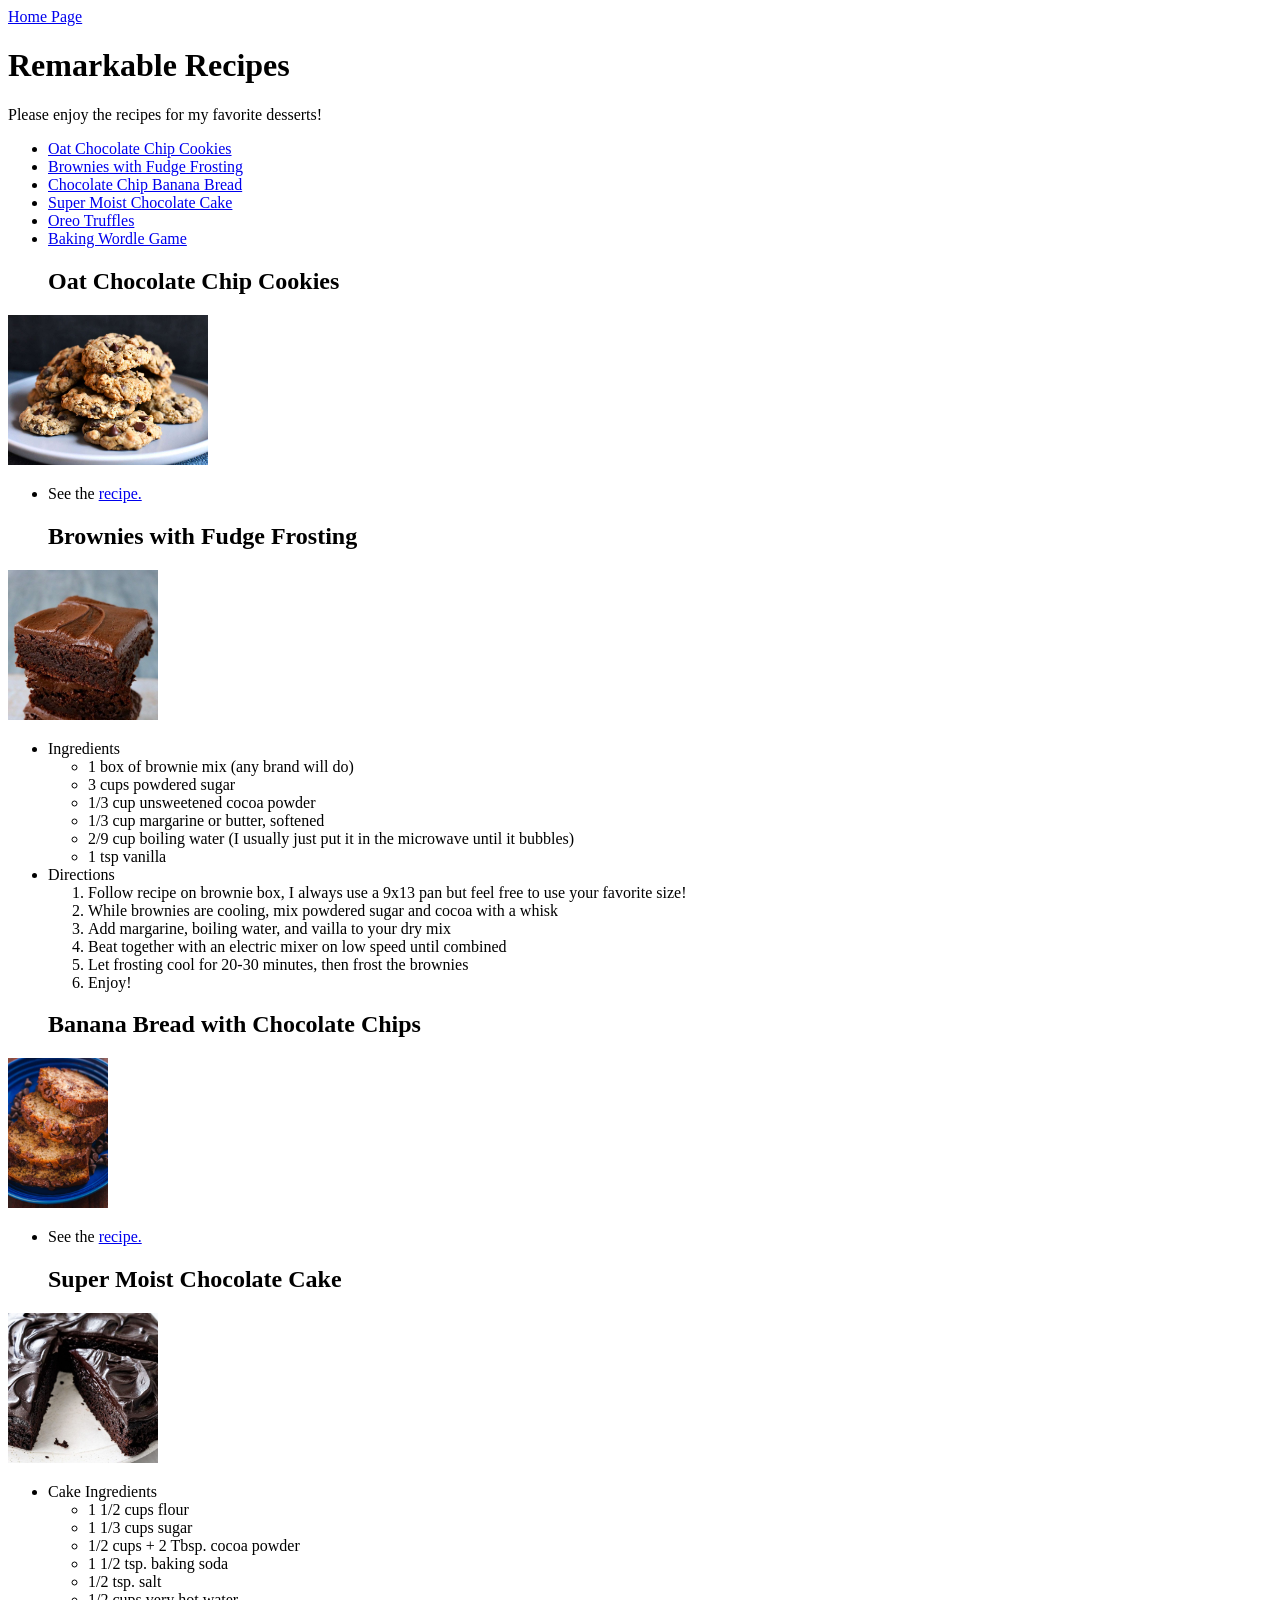
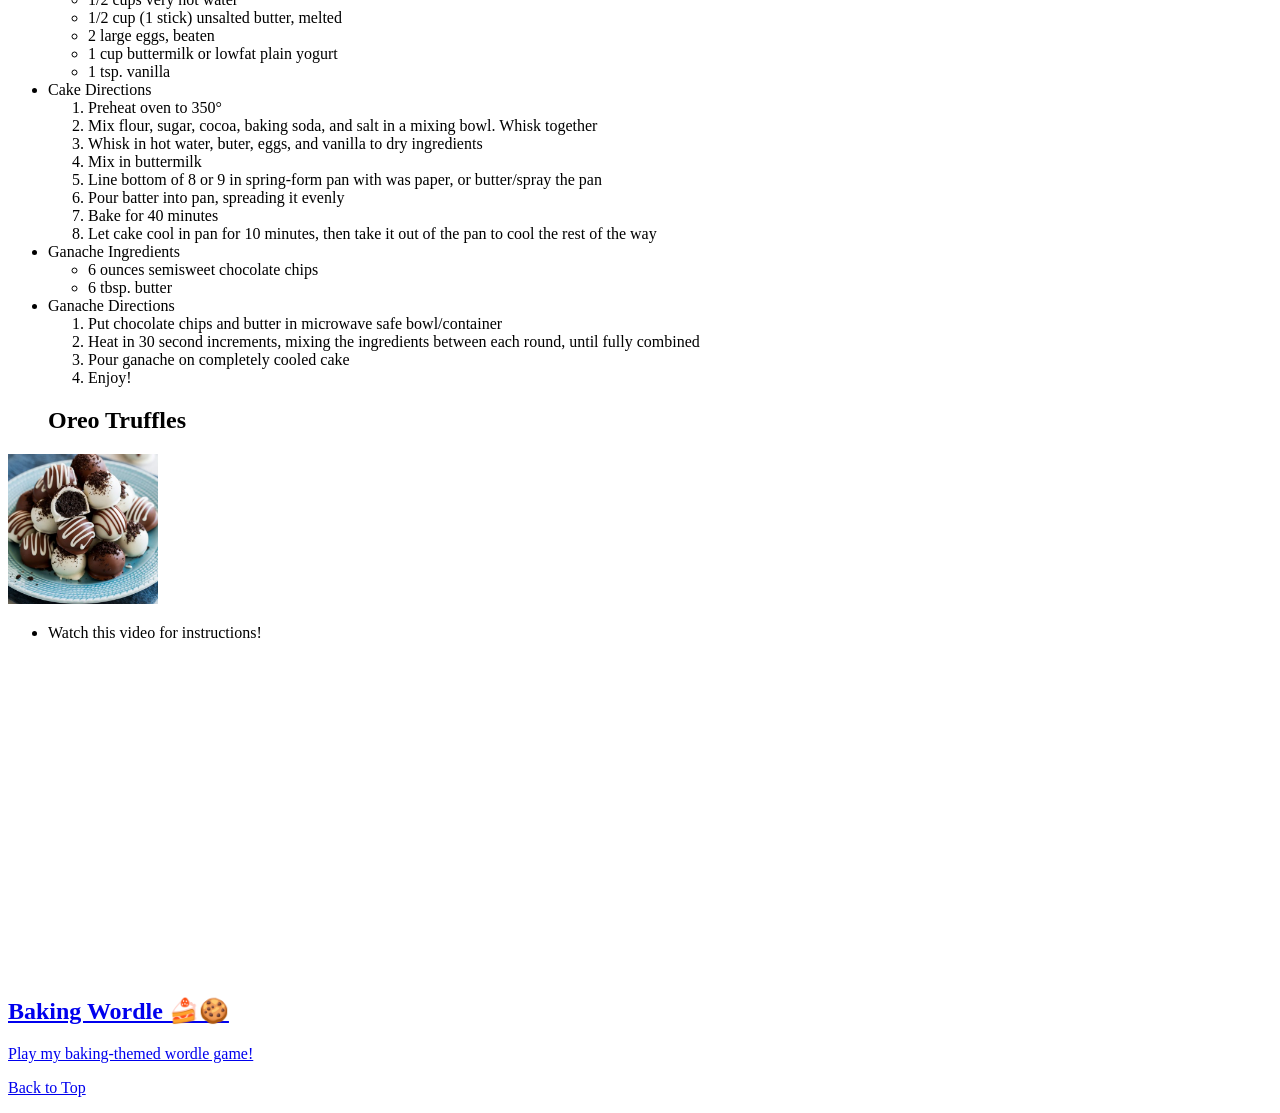
==== scratch_pages/recipes.html @ 7833f9f1 "Add files via upload" ====
<!DOCTYPE html>
<html lang="en">
<head>
    <meta charset="UTF-8">
    <meta name="viewport" content="width=device-width, initial-scale=1.0">
    <title>Document</title>
    <link rel="stylesheet" href="../css/recipes_styles.css">
</head>
<body>
    <div class="header" id="top"></div>
        <a href="../index.html" class="home">Home Page</a>
        <header>
            <h1>Remarkable Recipes</h1>
            <p>Please enjoy the recipes for my favorite desserts!</p>
        </header>

        <nav>
            <ul>
                <li><a href="#cookies">Oat Chocolate Chip Cookies</a></lia>
                <li><a href="#brownies">Brownies with Fudge Frosting</a></li>
                <li><a href="#bread">Chocolate Chip Banana Bread</a></li>
                <li><a href="#cake">Super Moist Chocolate Cake</a></li>
                <li><a href="#truffles">Oreo Truffles</a></li>
                <li><a href="#wordle">Baking Wordle Game</a></li>
            </ul>
        </nav>

    <section class="cookies" id="cookies">
        <ul>
            <h2>Oat Chocolate Chip Cookies</h2>
        </ul>
        <img src="../images/oat_choco.jpg" height="150" alt="Chocolate Chip Cookies">
        <ul>
            <li>See the <a href="https://www.allrecipes.com/recipe/10605/chocolate-chip-oatmeal-cookies/" target="_blank" title="Recipe for Cookies">recipe.</a></li>
        </ul>
    </section>

    <section class="brownies" id="brownies">
        <ul>
            <h2>Brownies with Fudge Frosting</h2>
        </ul>
        <img src="../images/brownies.jpeg" height="150" alt="Fudge Brownies">
        <ul>
            <li>Ingredients</li>
                <ul>
                    <li>1 box of brownie mix (any brand will do)</li>
                    <li>3 cups powdered sugar</li>
                    <li>1/3 cup unsweetened cocoa powder</li>
                    <li>1/3 cup margarine or butter, softened</li>
                    <li>2/9 cup boiling water (I usually just put it in the microwave until it bubbles)</li>
                    <li>1 tsp vanilla</li>
                </ul>
            <li>Directions</li>
                <ol>
                    <li>Follow recipe on brownie box, I always use a 9x13 pan but feel free to use your favorite size!
                    <li>While brownies are cooling, mix powdered sugar and cocoa with a whisk</li>
                    <li>Add margarine, boiling water, and vailla to your dry mix</li>
                    <li>Beat together with an electric mixer on low speed until combined</li>
                    <li>Let frosting cool for 20-30 minutes, then frost the brownies</li>
                    <li>Enjoy!</li>
                </ol>
        </ul>
    </section>

    <section class="bread" id="bread">
        <ul>
            <h2>Banana Bread with Chocolate Chips</h2>
        </ul>
        <img src="../images/banana_bread.jpg" height="150" alt="Banana Bread">
        <ul>
            <li>See the <a href="https://natashaskitchen.com/chocolate-chip-banana-bread/" target="_blank" title="Recipe for Banana Bread">recipe.</a></li>
        </ul>
    </section>

    <section class="cake" id="cake">
        <ul>
            <h2>Super Moist Chocolate Cake</h2>
        </ul>
        <img src="../images/choco_cake.jpg" height="150" alt="Chocolate Cake">
        <ul>
            <li>Cake Ingredients</li>
                <ul>
                    <li>1 1/2 cups flour</li>
                    <li>1 1/3 cups sugar</li>
                    <li>1/2 cups + 2 Tbsp. cocoa powder</li>
                    <li>1 1/2 tsp. baking soda</li>
                    <li>1/2 tsp. salt</li>
                    <li>1/2 cups very hot water</li>
                    <li>1/2 cup (1 stick) unsalted butter, melted</li>
                    <li>2 large eggs, beaten</li>
                    <li>1 cup buttermilk or lowfat plain yogurt</li>
                    <li>1 tsp. vanilla</li>
                </ul>
            <li>Cake Directions</li>
                <ol>
                    <li>Preheat oven to 350°</li>
                    <li>Mix flour, sugar, cocoa, baking soda, and salt in a mixing bowl. Whisk together</li>
                    <li>Whisk in hot water, buter, eggs, and vanilla to dry ingredients</li>
                    <li>Mix in buttermilk</li>
                    <li>Line bottom of 8 or 9 in spring-form pan with was paper, or butter/spray the pan</li>
                    <li>Pour batter into pan, spreading it evenly</li>
                    <li>Bake for 40 minutes</li>
                    <li>Let cake cool in pan for 10 minutes, then take it out of the pan to cool the rest of the way</li>
                </ol>
            <li>Ganache Ingredients</li>
                <ul>
                    <li>6 ounces semisweet chocolate chips</li>
                    <li>6 tbsp. butter</li>
                </ul>
            <li>Ganache Directions</li>
                <ol>
                    <li>Put chocolate chips and butter in microwave safe bowl/container</li>
                    <li>Heat in 30 second increments, mixing the ingredients between each round, until fully combined</li>
                    <li>Pour ganache on completely cooled cake</li>
                    <li>Enjoy!</li>
                </ol>
        </ul>
    </section>

    <section class="truffles" id="truffles">
        <ul>
            <h2>Oreo Truffles</h2>
        </ul>
        <img src="../images/truffles.jpg" height="150" alt="Oreo Truffles">
        <ul>
            <li>Watch this video for instructions!</li>
        </ul>
        <div class="video">
            
        </div>
        <iframe
            width="560"
            height="315"
            src="https://www.youtube-nocookie.com/embed/yzHQxI0yX_w&t=1s"
            title="Youtube video player"
            frameborder="0"
            allow="accelerometer; autoplay; clipboard-write; encrypted-media; gyroscope; picture-in-picture
            referrerpolicy="strict-origin-when-cross-origin"
            allowfullscreen>
        </iframe>
    </section>

    <section class="wordle" id="wordle">
        <a href="wordle.html">
            <h2>Baking Wordle 🍰🍪</h2>
            <p>Play my baking-themed wordle game!</p>
        </a>
    </section>

    <footer>
            <p><a href="#top">Back to Top</a></p>
    </footer>
</body>
</html>
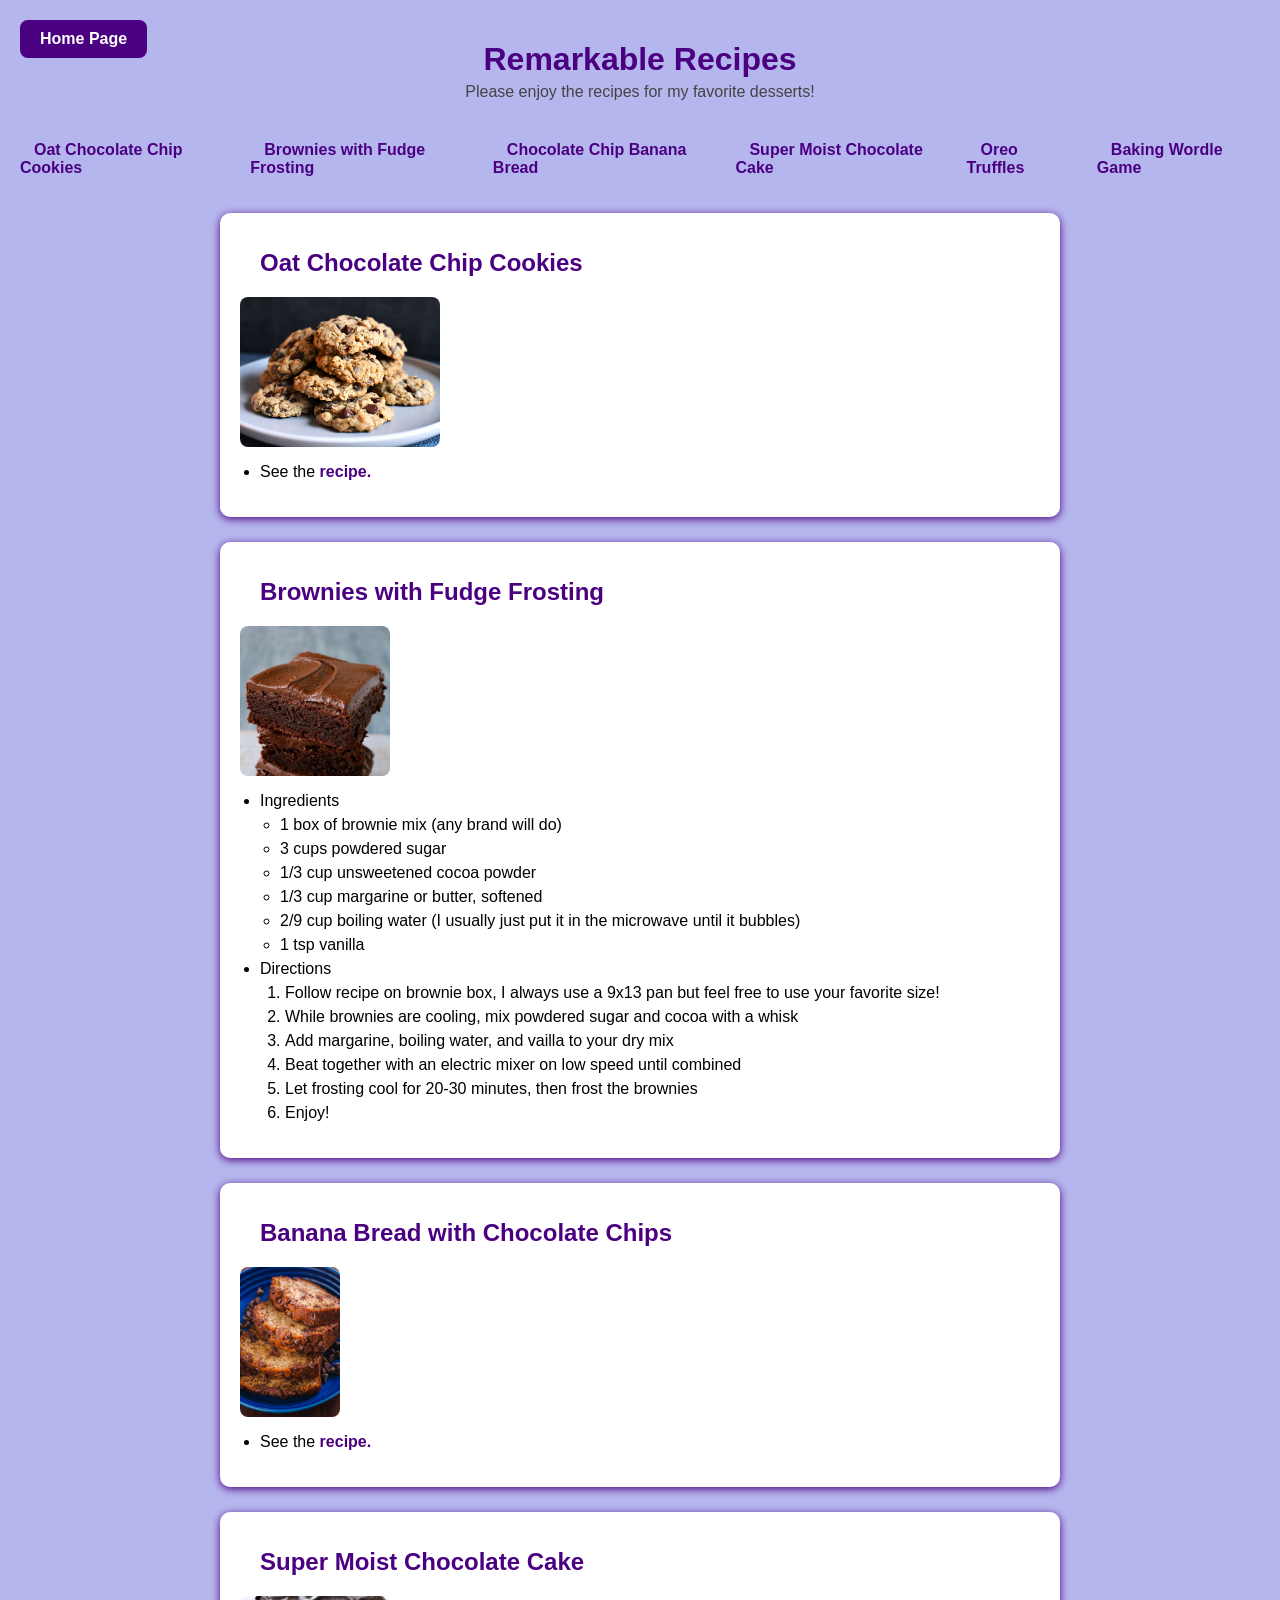
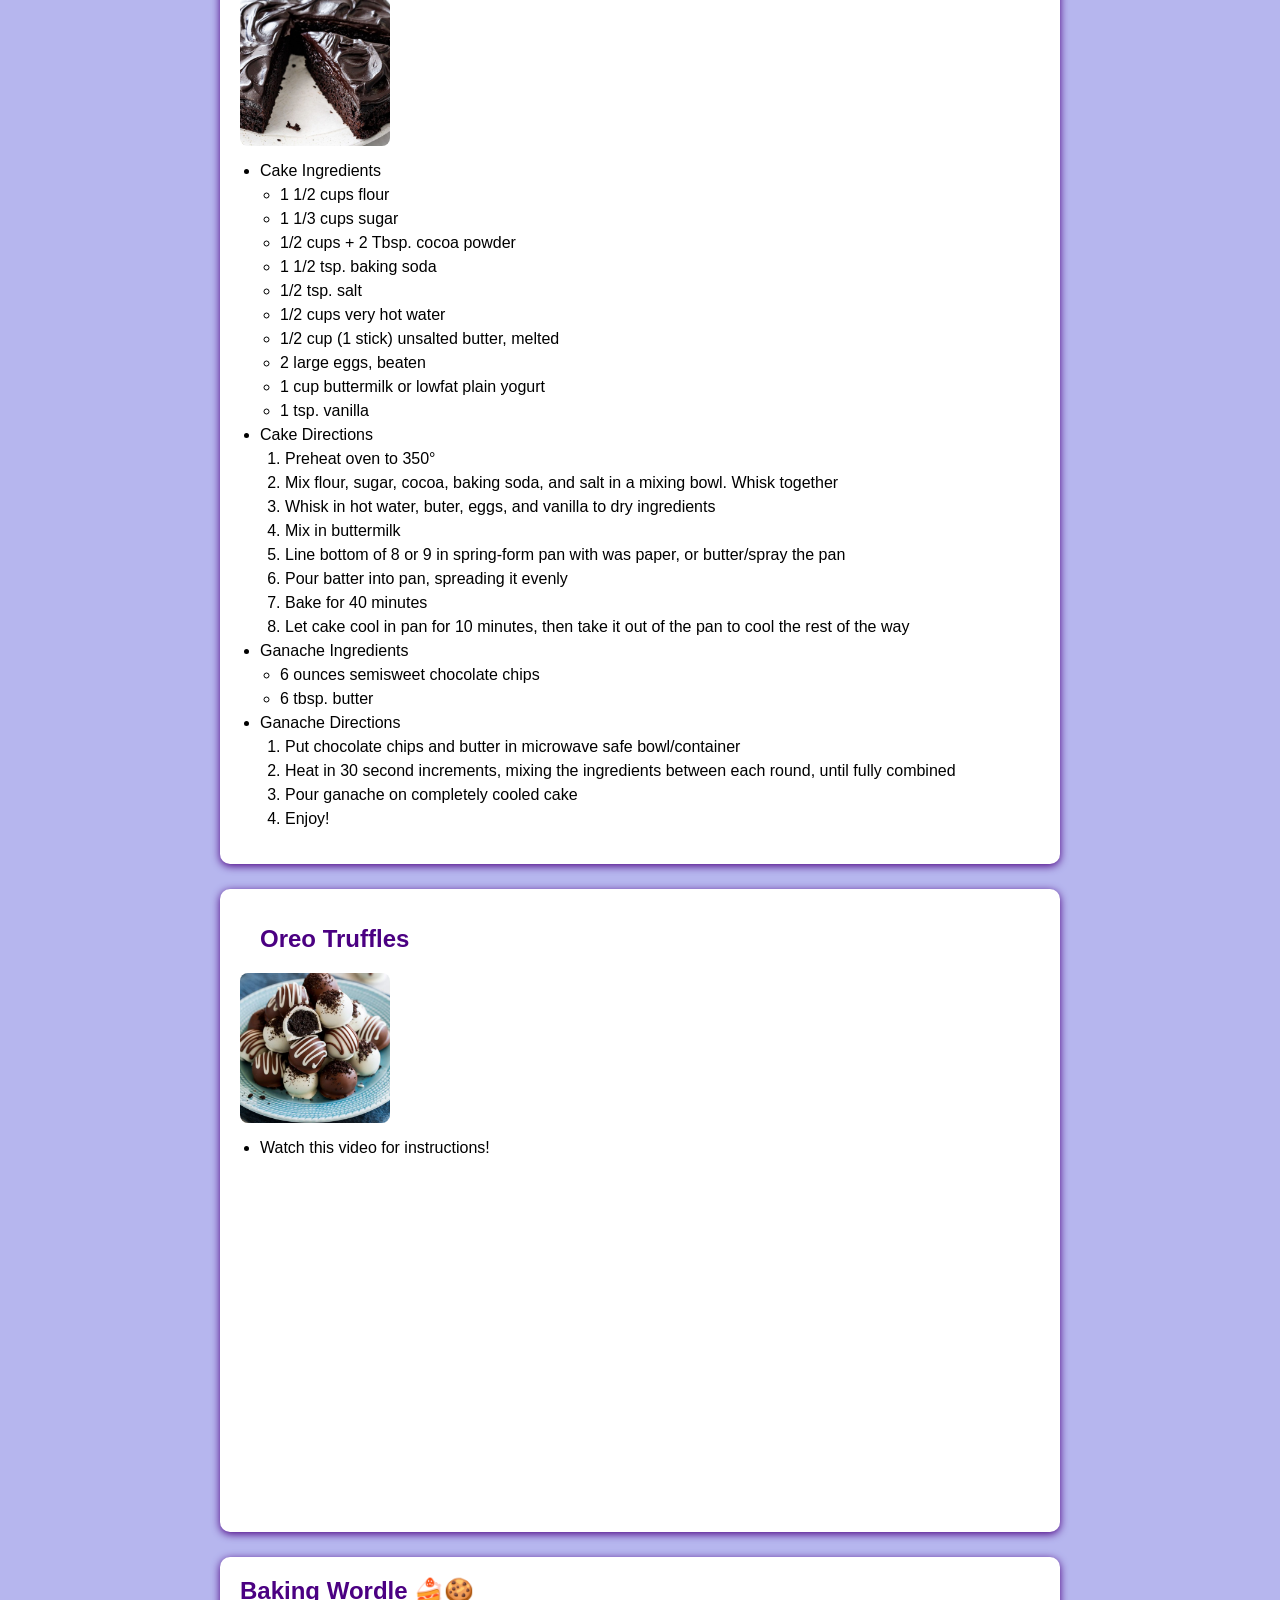
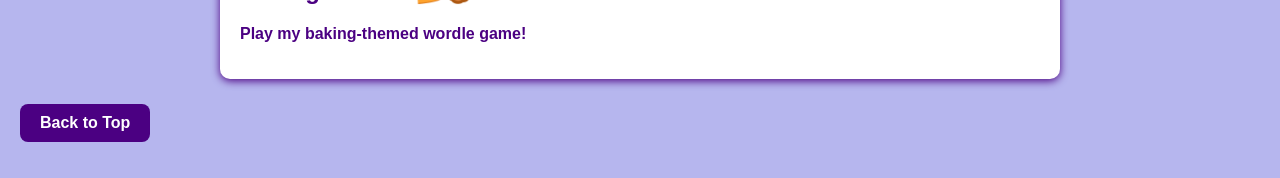
==== commit 95465dda: "Add files via upload" ====
--- a/scratch_pages/recipes.html
+++ b/scratch_pages/recipes.html
@@ -3,7 +3,7 @@
 <head>
     <meta charset="UTF-8">
     <meta name="viewport" content="width=device-width, initial-scale=1.0">
-    <title>Document</title>
+    <title>Remarkable Recipes</title>
     <link rel="stylesheet" href="../css/recipes_styles.css">
 </head>
 <body>
@@ -125,18 +125,12 @@
         <ul>
             <li>Watch this video for instructions!</li>
         </ul>
-        <div class="video">
-            
-        </div>
-        <iframe
-            width="560"
-            height="315"
-            src="https://www.youtube-nocookie.com/embed/yzHQxI0yX_w&t=1s"
-            title="Youtube video player"
-            frameborder="0"
-            allow="accelerometer; autoplay; clipboard-write; encrypted-media; gyroscope; picture-in-picture
-            referrerpolicy="strict-origin-when-cross-origin"
-            allowfullscreen>
+        <iframe width="560" height="315" 
+        src="https://www.youtube.com/embed/vaNR38cbdnk?si=vV2fgw5l3MfCFIl0" 
+        title="YouTube video player" 
+        frameborder="0" 
+        allow="accelerometer; autoplay; clipboard-write; encrypted-media; gyroscope; picture-in-picture" 
+        allowfullscreen>
         </iframe>
     </section>
 
--- a/css/recipes_styles.css
+++ b/css/recipes_styles.css
@@ -0,0 +1,154 @@
+body {
+  font-family: Arial, sans-serif;
+  background: rgb(182, 182, 238);
+  margin: 0;
+  padding: 20px;
+}
+
+nav ul {
+display: flex;
+gap: 20px;
+list-style: none;
+padding: 0;
+justify-content: center;
+margin-bottom: 30px;
+}
+
+
+nav ul li a {
+text-decoration: none;
+font-weight: bold;
+padding: 8px 14px;
+border-radius: 6px;
+transition: 0.3s;
+color: indigo;
+}
+
+
+nav ul li a:hover {
+background: #e3e3e3;
+}
+
+/* ===== Header ===== */
+header {
+  text-align: center;
+  margin-bottom: 40px;
+}
+
+header h1 {
+  color: indigo;
+  margin-bottom: 5px;
+}
+
+header p {
+  margin-top: 0;
+  color: #444;
+}
+
+/* ===== Section "Card" Styling (Resume Look) ===== */
+section {
+  padding: 20px;
+  margin: 25px auto;
+  border-radius: 10px;
+  box-shadow: 0 2px 8px indigo;
+  background: white;
+  max-width: 800px;
+}
+
+/* Section Titles */
+section h2 {
+  color: indigo;
+  margin-top: 0;
+}
+
+/* ===== Images ===== */
+section img {
+  display: block;
+  margin: 15px 0;
+  border-radius: 8px;
+}
+
+/* ===== Lists ===== */
+ul {
+  padding-left: 20px;
+}
+
+ol {
+  padding-left: 25px;
+}
+
+li {
+  margin-bottom: 6px;
+}
+
+/* ===== Links ===== */
+a {
+  color: indigo;
+  font-weight: bold;
+  text-decoration: none;
+}
+
+
+
+/* ===== Video ===== */
+iframe {
+  display: block;
+  margin: 20px auto;
+  border-radius: 12px;
+  max-width: 100%;
+}
+
+/* ===== Back to Top / Home Button (optional reuse) ===== */
+.home {
+  display: inline-block;
+  padding: 10px 20px;
+  background: indigo;
+  color: white;
+  text-decoration: none;
+  border-radius: 8px;
+  transition: 0.3s;
+  position: absolute;
+  top: 20px;
+  left: 20px;
+  z-index: 1000;
+}
+
+.home:hover {
+  background: rgb(163, 19, 163);
+}
+
+footer a {
+display: inline-block;
+padding: 10px 20px;
+background: indigo;
+color: white;
+text-decoration: none;
+border-radius: 8px;
+transition: 0.3s;
+}
+
+
+footer a:hover {
+background: rgb(163, 19, 163);
+}
+
+.game-link-box {
+  border: 2px solid #d2691e; /* chocolate border */
+  background-color: #fff8dc; /* light yellow background */
+  padding: 20px;
+  margin: 20px auto;
+  width: 250px;
+  text-align: center;
+  border-radius: 10px;
+  transition: transform 0.2s, box-shadow 0.2s;
+}
+
+.game-link-box a {
+  text-decoration: none;
+  color: #d2691e;
+}
+
+.game-link-box:hover {
+  transform: scale(1.05);
+  box-shadow: 0 4px 8px rgba(0,0,0,0.2);
+}
